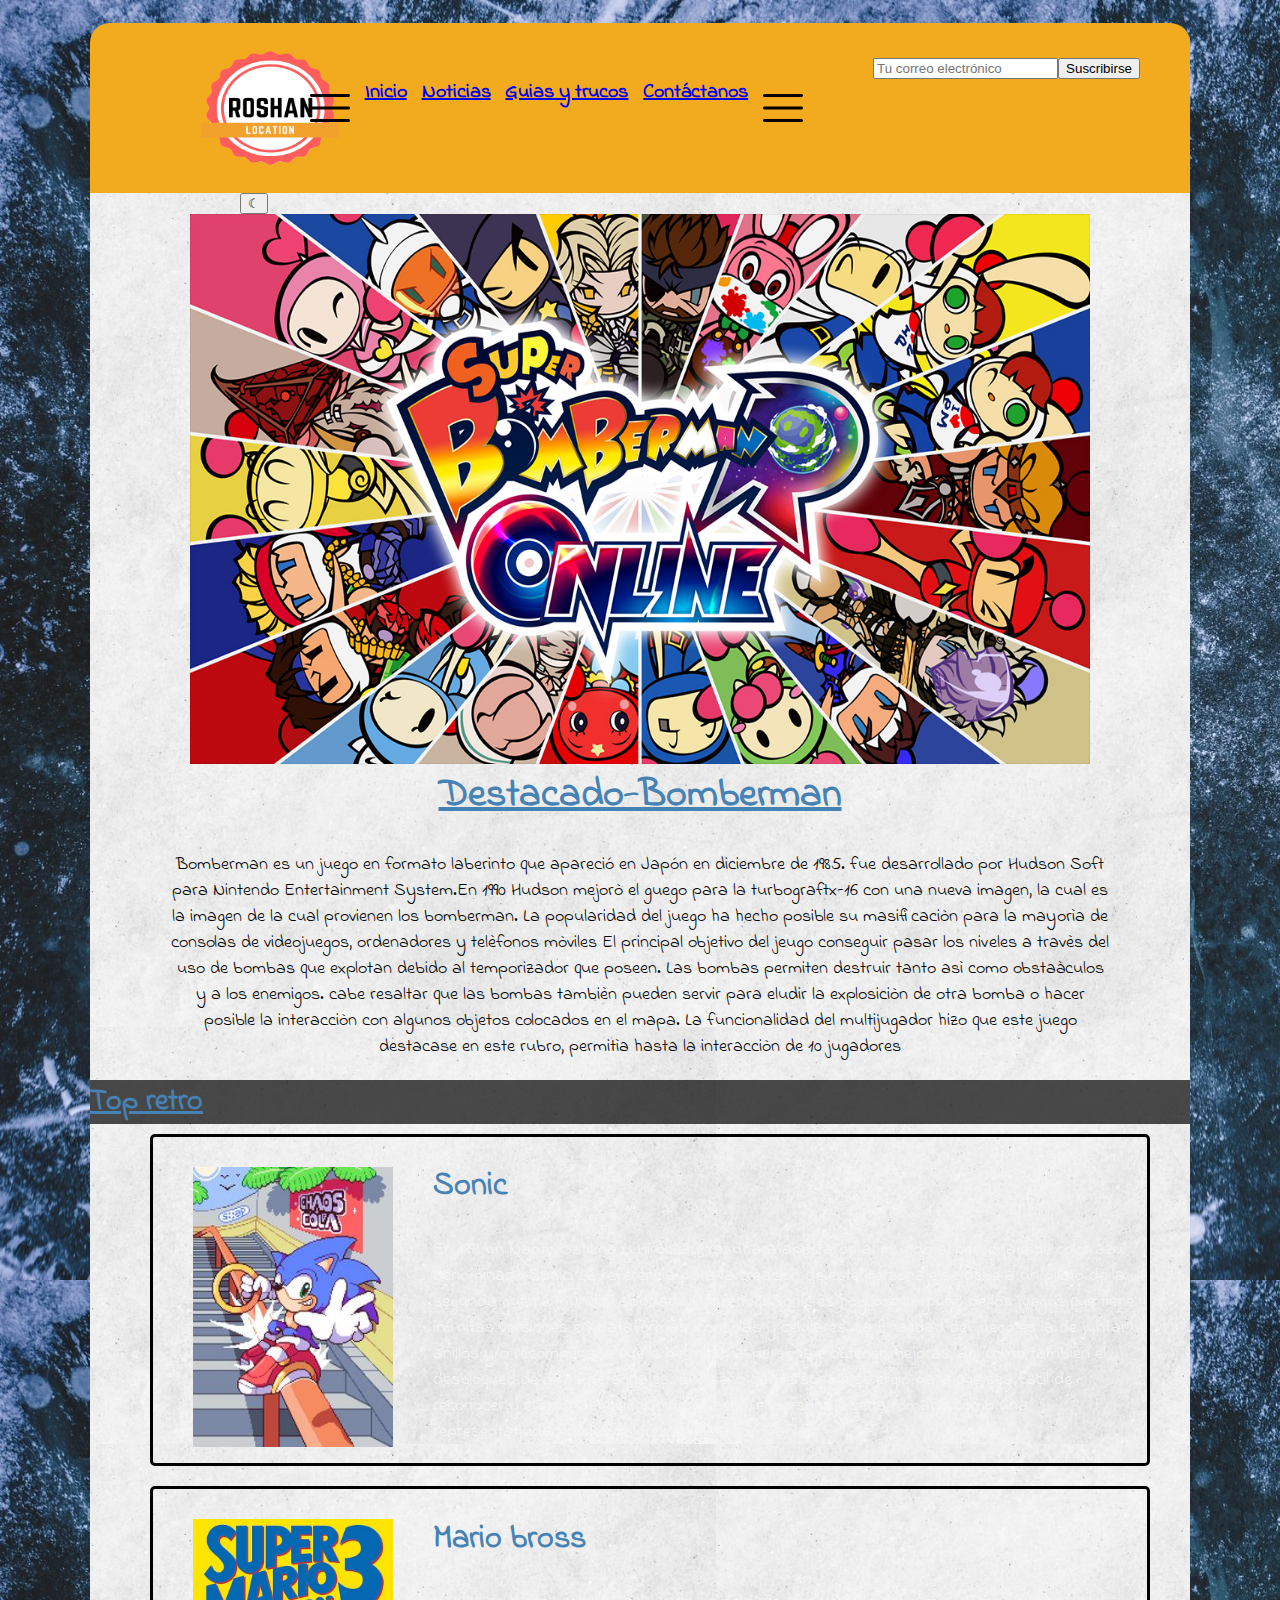
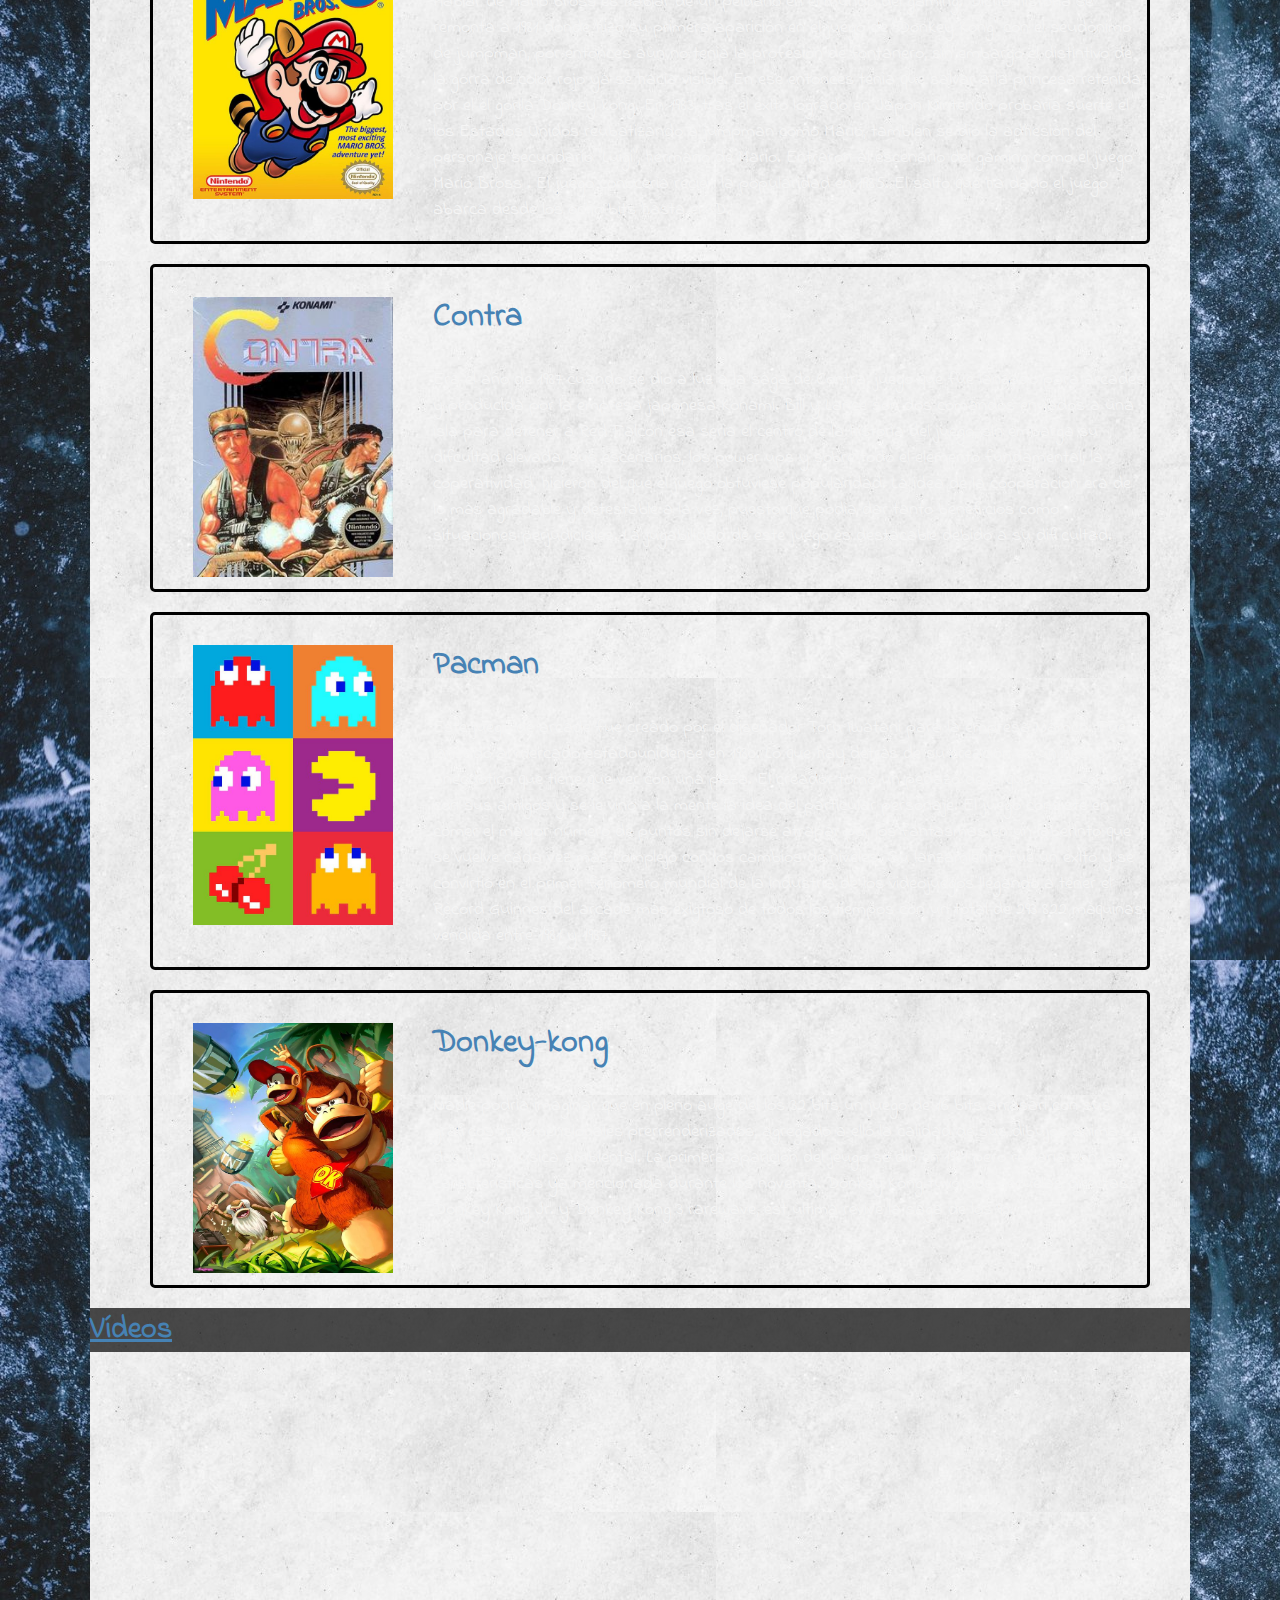
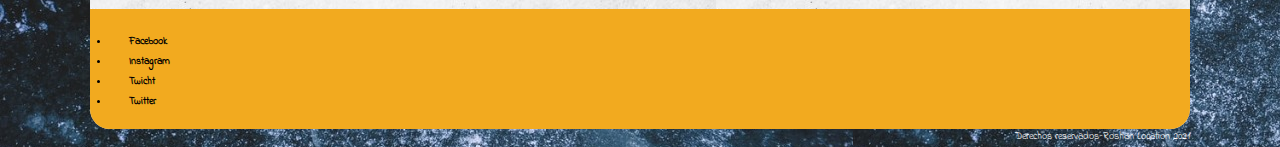
==== index.html @ 7827af9e "Se subiòn las carpetas" ====
<!DOCTYPE html>
<html lang="es">

<head>
    <meta charset="UTF-8">
    <meta http-equiv="X-UA-Compatible" content="IE=edge">
    <meta name="viewport" content="width=device-width, initial-scale=1.0">
    <title>Roshanlocation</title>
    <link rel="icon" type="image/png" href="Imagen/logo 2.png">
    <link rel="preconnect" href="https://fonts.gstatic.com">
    <link href="Indie_Flower" rel="stylesheet">
    <link href="https://fonts.googleapis.com/css2?family=Indie+Flower&display=swap" rel="stylesheet">
    <link rel="stylesheet" href="mood.css" id="theme">
</head>
<header class="contenedor">
    <div class="cabecera">
        <div id="logo">
            <figure><a href="portada.html"><img style="padding-left: 0em; padding-right: 0em;" width="180" height="160" src="Imagen/Logo.png" alt="Logoroshanlocation"></a></figure>
        </div>
        <div id="suscripcion">
            <form  class="correo" action="/suscripcion/"><input type="text"
                    placeholder="Tu correo electrónico"><button>Suscribirse</button>
            </form>
        </div> </div>
</header>
        <div>
            <nav id="menu">
                <ul id="menu_principal">
                  <img  width="40" height="60" src="Imagen/menu.svg" />
                  <li><a href="index.html"> <strong>Inicio</strong></a></li>
                  <li><a href="noticias.html"><strong>Noticias</strong></a></li>
                  <li><a href="trucosguias.html"><strong>Guias y trucos</strong></a></li>
                  <li><a href="contactos.html"><strong>Contáctanos</strong></a></li>
                  <img  width="40" height="60" src="Imagen/menu.svg" />
              </ul>
          </nav>
            
        </div>
        
<body class="fondo">
    <div class="subfondo">
        <div>
            <button onclick="switchSheet()">&#x263e;</button>
          </div>
              <script src="modonoche.js"></script>
            <section class="destacado">
                 <div><img   width="900" height="550" src="Imagen/destacado1.jpg" alt="bomberman"></div>
                <h1 class="title">Destacado-Bomberman</h1>
                <p>Bomberman es un juego en formato laberinto que apareció en Japón en diciembre de 1985. fue desarrollado
                    por Hudson Soft para Nintendo Entertainment System.En 1990  Hudson mejorò el guego para la turbograftx-16
                    con una nueva imagen, la cual es la imagen de la cual provienen los bomberman. La popularidad del juego 
                    ha hecho posible su masificaciòn para la mayorìa de consolas de videojuegos, ordenadores y telèfonos 
                    mòviles 
                    
                    El principal objetivo del jeugo conseguir pasar los niveles a travès del uso de bombas que explotan debido
                    al temporizador que poseen. Las bombas permiten destruir tanto asì como obstaàculos y a los enemigos.
                    cabe resaltar que las bombas tambièn pueden servir para eludir la explosiciòn de otra bomba o hacer posible
                    la interacciòn con algunos objetos colocados en el mapa. La funcionalidad del multijugador hizo que este juego
                    destacase en este rubro, permitìa hasta la interacciòn de 10 jugadores</p>

            </section>
            <section>
                <h1 class="hero">Top retro</h1>
                <article class="articulo">

                    <div>
                        <figure><img class="detalles" width="200" height="280" src="Imagen/sonic1.jpg" alt="sonic">
                        </figure>
                    </div>
                    <Div>
                        <h2>Sonic</h2>
                        <p>En 1991 un Naoto Oshima y Hirokazu Yasuhara aportaron al mundo al personaje de color azul 
                            denominado Sonic. La referencia para la creaciòn de este personaje se debe a un piloto 
                            de la segunda guerra mundial apodado Hedgehog. Sonic es hoy por hoy uno de los juegos
                            que tiene infinitas versiones en plataformas, consolas y celulares. La finalidad del juego
                            es la de juntar anillos y/o recompensas que le permiten al personaje obtener mejoras, asì 
                            como tambièn el desbloqueo de otros personajes. 
                            El diseño del personaje se eligiò para que sea fàcil de reconocer y el color azul coincidiò
                            con sega, el personaje serìa tomado como una representatividad de los valores de esta compañía</p>
                    </Div>
                </article>
                <article class="articulo">
                    <div>
                        <figure><img class="detalles" width="200" height="280" src="Imagen/mario3.jpg" alt="Mario">
                        </figure>
                    </div>
                    <div>
                        <h2>Mario bross</h2>
                        <p>Hablar de Mario bross es hablar de un peldaño en el mundo del gaming. Dicha historia se remonta
                            a 1981 donde hizo su primera apariciòn en el juego de "Donkey Kong" con el seudònimo de jumpman,
                            por entonces aùn no tenìa la profesiòn de fontanero, sin embargo el distintivo de la gorra de color
                            rojo ya se hacìa visible. En ese entonces tenìa que salvar a la princesa retenida por el el gorila
                            Donkey kong. En 1983, tras el èxito logrado en Japòn Nintendo probarìa suerte el los Estados Unidos
                            reubatizando a jumpman como Mario, tambièn se dio la adhesiòn del personaje secundario "Luigi", 
                            hermano de Mario. Entraron al escenario del gaming como el juego Mario Bross . El juego conocerìa
                            recièn la popularidad en 1985. El salto que ha dado el juego abarca desde los ocho bits hasta el 3D.

                

                        </p>
                </article>
                <article class="articulo">
                    <div>
                        <figure><img class="detalles" width="200" height="280" src="Imagen/contra 1.jpg" alt="Contra">
                        </figure>
                    </div>
                    <div>
                        <h2>Contra</h2>
                        <p>Era el año de 1987 cuando se dio a luz a la saga de Contra, juego que fue lanzado para arcades y producida 
                            por la empresa japonesa Konami. Bill y Lance son dos comandos enviados a una isla para detener a Red Falcon
                            esa serìa el centro de la historia del juego, sin embarga su difcultad elevada, sus escenarios,  los power ups
                            y sobre todo el elemento fundamental, la coperatividad, hicieron del que el juego obtuviese popularidad. 
                            La idea de la cooperaciòn era de lo màs agradable y detestable a la vez, puesto que podìa dar tanto beneficios
                            como situaciones perjudiciales.
                            La jugabilidad de este juego es destacable debido a su dificultad.</p>
                    </div>

                </article>
                <article class="articulo">
                    <div>
                        <figure><img class="detalles" width="200" height="280" src="Imagen/pacman.jpg" alt="Pacman">
                        </figure>
                    </div>
                    <div>
                        <h2>Pacman</h2>
                        <p>Este juego de arcade fue creado por el diseñador Toru Iwatani para la empresa Namco. Fue lanzado al 
                           mercado estadounidense en 1980. Lo que hay detràs de su creaciòn es un hecho anecdòtico que tiene 
                           que ver con una pizza. El creador tomo un pedazo de la que iba a comer con sus amigos y se le vino a la 
                           mente la idea del particular personaje. El juego consiste en comer el mayor número de puntos sin dejarse
                           atrapar por los fantasmas en un laberinto que se vuelve cada vez màs complejo con los cambios de niveles.
                           Su lanzamiento fue un èxito y se convirtiò en el primer fenòmero mundial de la industria de los videojuegos
                           llegando a tener el Rècord Guinnes del arcade màs exigtoso de todos los tiempos con un total de 293 822
                           màquinas vendida entre 1981 y 1987.

                        </p>
                    </div>

                </article>
                <article class="articulo">
                    <div>
                        <figure><img class="detalles" width="200" height="250" src="Imagen/donkey.jpg"
                                alt="Donkey kong"></figure>
                    </div>
                    <div>
                        <h2>Donkey-kong</h2>
                        <p> Nadie podrìa imaginar que en pleno auge del los 32 bits un juego de 16 bits arrasarì con sus 
                            gràficos tridemensionales prerrenderizados, agregado a ello la calidad de sus dibujos anima_
                            dos y su mùsica ambiental.
                            La primera apariciòn del jeugo se dio en 1981 pero reinarìa con las características ya mencionada
                            durante los noventa. 
                            Donkey Kong tuvo dos secuelas directas Donkey Kong Jr. y Donkey Kong 3 rarewave, est ùltima revive
                            la saga de los 90.
                        </p>
                    </div>

                </article>
            </section>
            <section>
                <h1 class="hero">Vídeos</h1>
                <div class="videos">
                    <div>
                        <iframe width="350" height="215" src="https://www.youtube.com/embed/rLl9XBg7wSs"
                            title="YouTube video player" frameborder="0"
                            allow="accelerometer; autoplay; clipboard-write; encrypted-media; gyroscope; picture-in-picture"
                            allowfullscreen></iframe>
                    </div>
                    <div><iframe width="350" height="215" src="https://www.youtube.com/embed/eaimRPI0slU"
                            title="YouTube video player" frameborder="0"
                            allow="accelerometer; autoplay; clipboard-write; encrypted-media; gyroscope; picture-in-picture"
                            allowfullscreen></iframe></div>
                    <div><iframe width="350" height="215" src="https://www.youtube.com/embed/2mWZlNOzdv8"
                            title="YouTube video player" frameborder="0"
                            allow="accelerometer; autoplay; clipboard-write; encrypted-media; gyroscope; picture-in-picture"
                            allowfullscreen></iframe></div>
                </div>
            </section>
            <footer class="root">
                <div class="social">
                    <li ><a> <img width="16" height="15" src="imagen/Logoface.png" alt=""> <strong> Facebook</strong></a></li>
                    <li><a> <img width="16" height="15" src="imagen/logoinsta.png" alt=""><strong> Instagram</strong></a></li>
                    <li><a><img  width="16" height="15" src="imagen/logotwit.png" alt=""><strong> Twicht</strong></a></li>
                    <li><a><img  width="16" height="15" src="imagen/logotwitter.png" alt=""><strong> Twitter</strong></a></li>
                </div>
                <divc class="end">Derechos reservados-Roshan Location 2021
        </div>
        </footer>
    </div>
</body>

</html>
---- mood.css ----
/*Estilo de la cabecera*/

.fondo {
    padding: 1em;
    background-image: url(Imagen/fondo.jpeg);
    margin-right: 8em;
    margin-left: 8em;
}

.subfondo {
    background-image: url(Imagen/subfondo.jpg);
    padding-block-end: -3em;
    border-bottom-right-radius: 20px;
    border-bottom-left-radius: 20px;
}

#cabecera,
#logo {
    float: left;
    width: 10em;
}

#imagenlogo {
    width: 2em;
    height: 2em;
}

#cabecera,
#suscripcion {
    float: right;
    padding-top: 2em;
    margin-top: 2em;
    margin-right: 0em;
}

#cabecera,
#menu {
    border: 4px;
    background-color: #f2aa1f;
    border-top-left-radius: 20px;
    border-top-right-radius: 20px;
    padding: 0;
}

#cabecera {
    clear: both;
}


/*Estilo del menu*/

#menu {
    width: 100%;
    margin-top: 5px;
}

#menu_principal {
    text-decoration: none;
    color: #fff;
    display: flex;
    justify-content: space-evenly;
    padding: 55px;
    font-family: Indie Flower, 'Franklin Gothic Medium', 'Arial Narrow', Arial, sans-serif;
    list-style-type: none;
    font-size: 2em;
    margin: auto
}

#menu_principal:hover {
    color: #515151;
}

h1,
h2 {
    font-family: Indie Flower, 'Franklin Gothic Medium', 'Arial Narrow', Arial, sans-serif;
    font-size: xx-large;
    color: #4682b4;
}

h1 {
    text-decoration: underline;
}

p {
    font-family: Indie Flower, 'Franklin Gothic Medium', 'Arial Narrow', Arial, sans-serif;
    font-size: large;
}

.hero {
    font-size: 3em;
    padding-right: 8em;
}


/*Estilo del contenido*/

.articulo {
    display: flex;
    border: solid black;
    border-top-left-radius: 5px;
    border-top-right-radius: 5px;
    border-bottom-right-radius: 5px;
    border-bottom-left-radius: 5px;
    padding: 0;
    color: whitesmoke;
    background-image: url(https://i.pinimg.com/originals/9b/c9/8f/9bc98f55db5737c6b9601ea215f14467.jpg);
    background-size: 1600px;
    ;
    margin-right: 4em;
    margin-left: 6em;
    margin-block-end: 2em;
}

.figure {
    position: absolute;
}

.destacado,
#h1 {
    text-align: center;
    margin-left: 8em;
    margin-right: 8em;
}

.title {
    font-weight: bold;
    font-size: 4em;
    margin-top: 0mm;
    margin-block-start: 0mm;
}


/*Estilo del pie de página*/

.root {
    margin-top: 3em;
    border: 4px;
    background-color: #f2aa1f;
    width: 100%;
    color: black;
    font-family: Indie Flower, 'Franklin Gothic Medium', 'Arial Narrow', Arial, sans-serif;
    font-size: 1em;
    border-bottom-right-radius: 20px;
    border-bottom-left-radius: 20px;
    padding: 0;
}

li {
    text-decoration: none;
}

.end {
    float: right;
    color: white
}

.social {
    padding: 20px;
}

.videos {
    margin-left: 6em;
    display: flex;
    display: auto;
    margin-right: 6em;
}

.detalles {
    margin-block-start: 2em;
}

.end {
    float: right;
    color: white
}


/*estilo de la tabla*/

@import url('https://fonts.googleapis.com/css2?family=Lato&display=swap');
:root {
    --primario: #23588d;
    --secundario: #d34141;
    --oscuro: #5c6572;
    --plomo: #dddddd;
    --blanco: #fff;
}

html {
    font-size: 62.5%;
    box-sizing: border-box;
    scroll-snap-type: y mandatory;
}

*,
*:before,
*:after {
    box-sizing: inherit;
}

.servicios,
.formulario-contacto {
    scroll-snap-align: center;
    scroll-snap-stop: always;
}

.nav-bg {
    background-color: var(--primario);
}

.contenedor {
    margin: 0 auto;
    max-width: 100rem;
}

.navegacion-principal {
    display: flex;
    justify-content: space-between;
}

.navegacion-principal a {
    padding: 1rem;
    color: var(--blanco);
    text-decoration: none;
    font-size: 2rem;
    font-weight: 700;
}

.navegacion-principal a:hover {
    background-color: var(--secundario);
    color: var(--oscuro);
}

.hero {
    background: linear-gradient(rgba(0, 0, 0, 0.7), rgba(0, 0, 0, 0.7)), url(../img/header.jpg);
    background-size: cover;
    background-repeat: no-repeat;
    margin-bottom: 1rem;
}

.contenido-hero {
    color: #fff;
    text-align: center;
    padding: 2rem;
    display: flex;
    flex-direction: column;
    align-items: center;
    justify-content: center;
    height: 45rem;
}

.contenido-hero span .fas {
    font-size: 40px;
    color: var(--secundario);
}

.boton {
    color: var(--blanco);
    text-decoration: none;
    font-weight: 400;
    padding: 1rem;
    background-color: var(--primario);
    border-radius: .5rem;
    cursor: pointer;
    border: none;
}

.boton:hover {
    background-color: var(--secundario);
}

.enviar .boton {
    width: 100%;
}

.sombra {
    -webkit-box-shadow: -1px 9px 13px 8px rgba(0, 0, 0, 0.24);
    -moz-box-shadow: -1px 9px 13px 8px rgba(0, 0, 0, 0.24);
    box-shadow: -1px 9px 13px 8px rgba(0, 0, 0, 0.24);
    padding: 3rem;
    border-radius: 1rem;
    background-color: var(--blanco);
}


/**************FORMULARIO****************/

.formulario-contacto {
    background-color: var(--plomo);
    width: min(60rem, 100%);
    margin: 0 auto;
    padding: 2rem;
    border-radius: 1rem;
}

.formulario-contacto fieldset {
    border: none;
}

.formulario-contacto legend {
    text-align: center;
    font-size: 1.8rem;
    text-transform: uppercase;
    font-weight: 700;
    margin-bottom: 2rem;
    color: var(--secundario);
}

.contenedor-campos {
    display: grid;
    grid-template-columns: 50% 50%;
    grid-template-rows: auto auto 20rem;
    column-gap: 1rem;
}

.campo:nth-child(3),
.campo:nth-child(4) {
    grid-column: 1/3;
}

.campos {
    margin-bottom: 1rem;
}

.campo label {
    color: var(--blanco);
    font-weight: bold;
    margin-bottom: .5rem;
    display: block;
}

.input-text {
    width: 100%;
    border: none;
    padding: 1.5rem;
    border-radius: .5rem;
}

.mensajeError {
    background-color: red;
    color: white;
    text-align: center;
    padding-top: 10px;
    padding-bottom: 10px;
}

.mensajeOk {
    background-color: green;
    color: white;
    text-align: center;
    padding-top: 10px;
    padding-bottom: 10px;
}


/****************RESPONSIVE***********************/

@media only screen and (max-width: 767px) {
    .contenido-hero .boton-contacto {
        width: 90%;
    }
    .servicios {
        display: inherit;
    }
    .contenedor-campos {
        display: flex;
        flex-direction: column;
    }
    .campo:nth-child(3),
    .campo:nth-child(4) {
        grid-column: 1/3;
    }
}


/************FOOTER*************/

footer p {
    text-align: center;
}
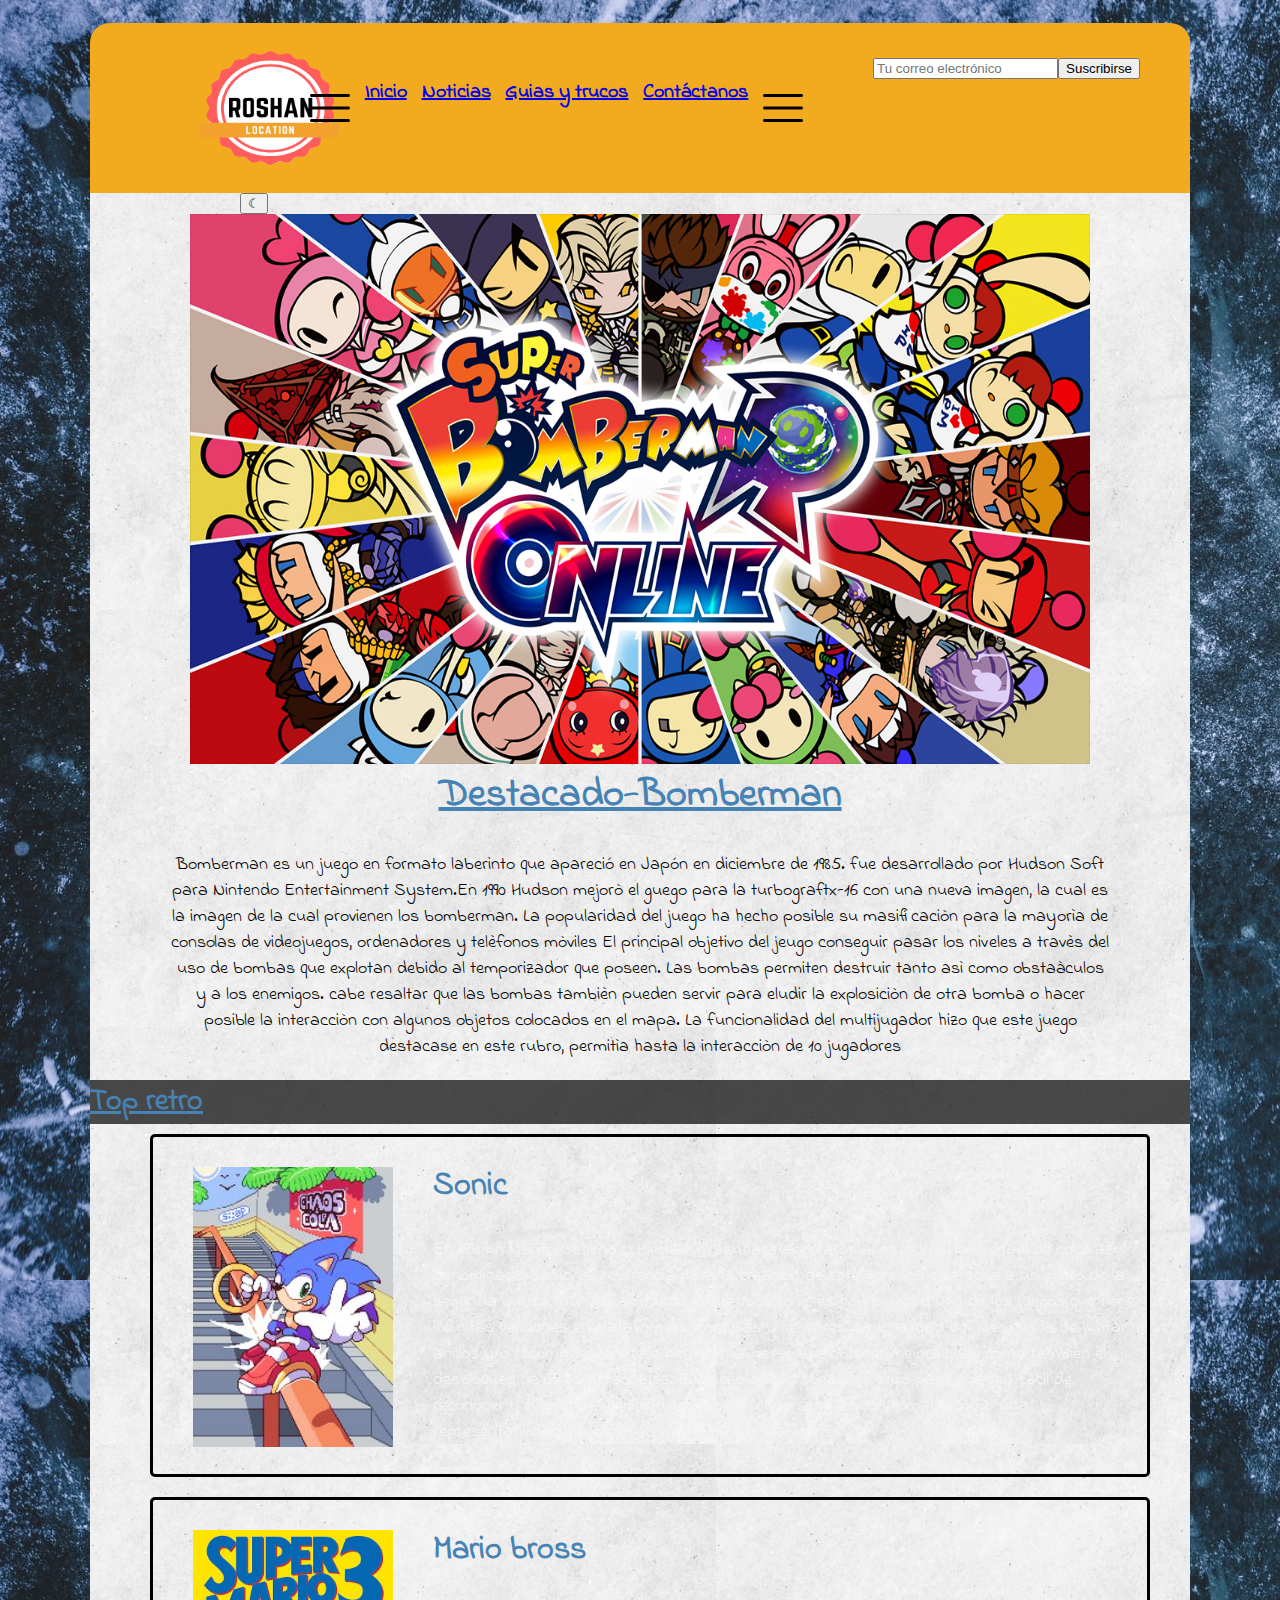
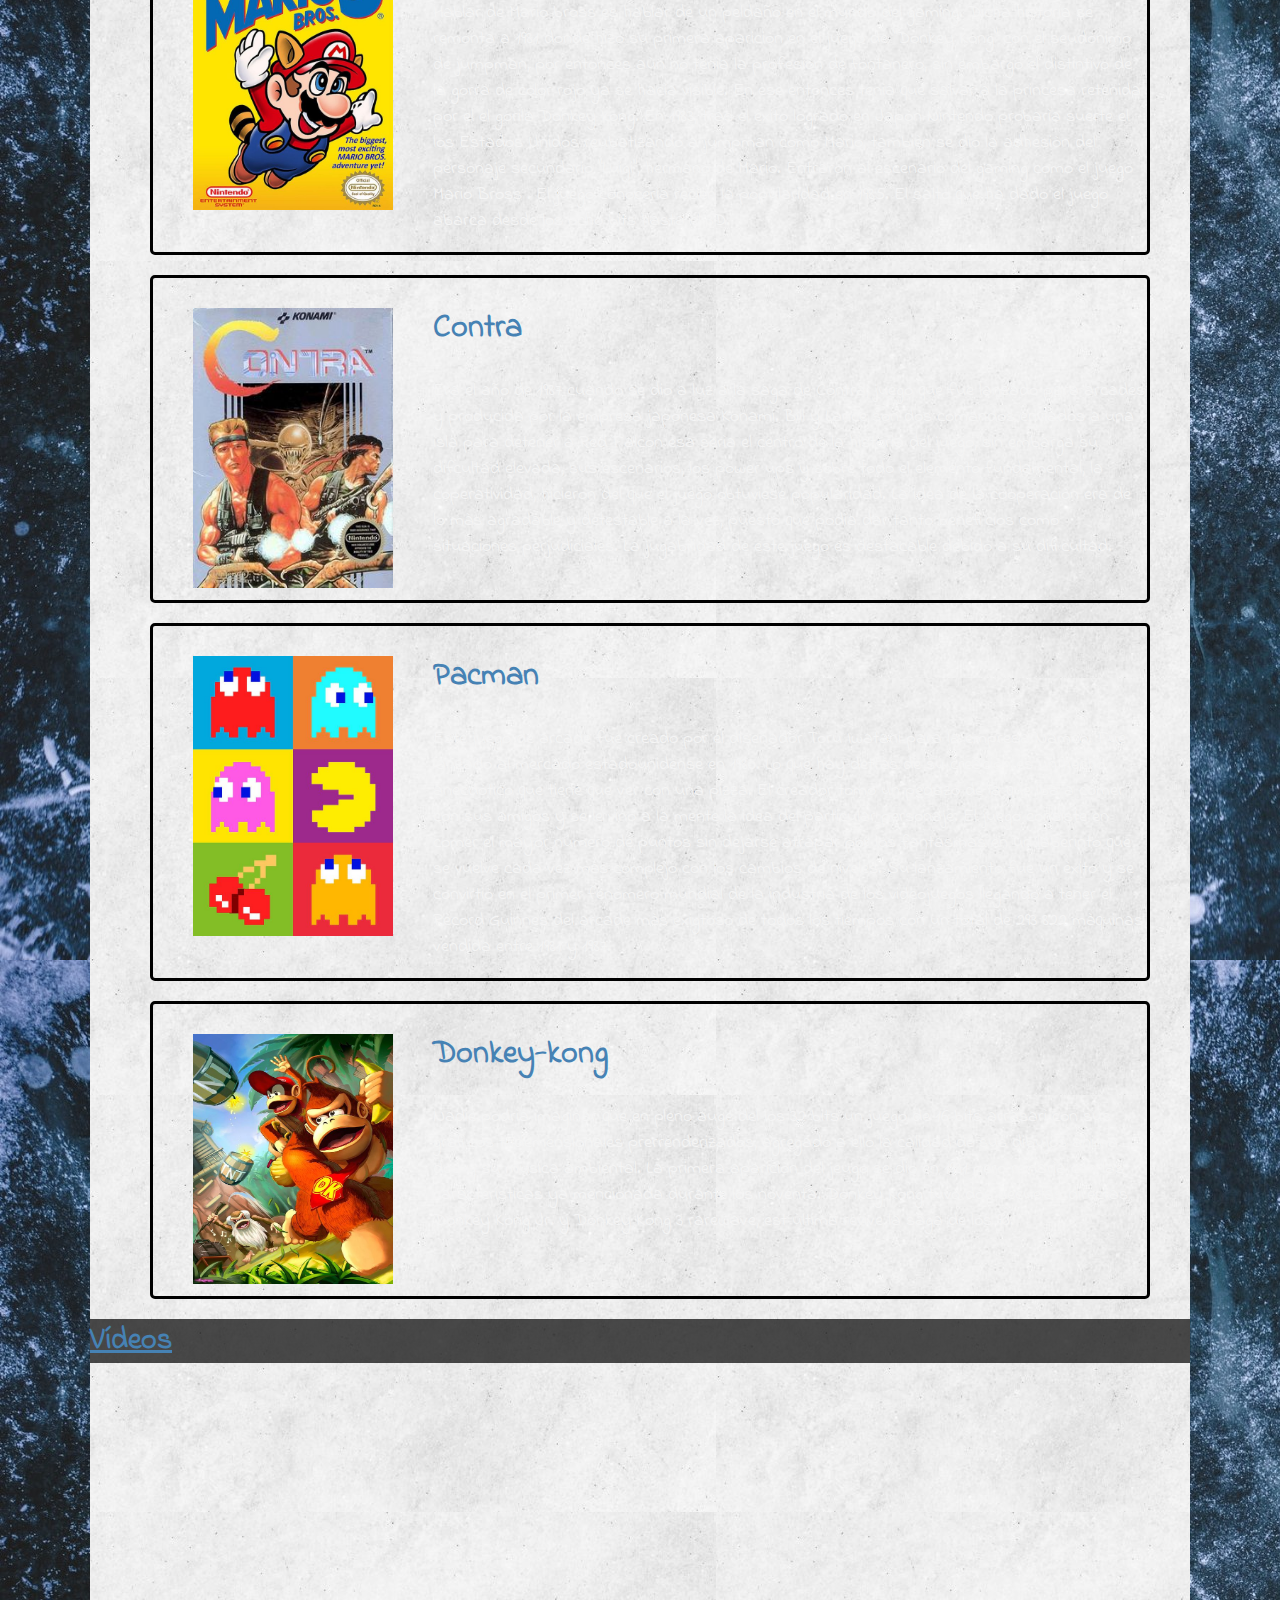
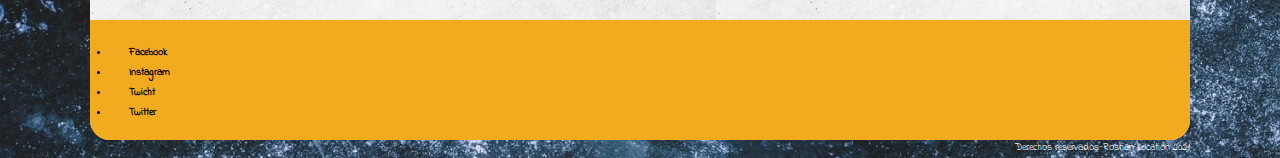
==== commit b7e0fa14: "resumen" ====
--- a/index.html
+++ b/index.html
@@ -76,7 +76,8 @@
                             es la de juntar anillos y/o recompensas que le permiten al personaje obtener mejoras, asì 
                             como tambièn el desbloqueo de otros personajes. 
                             El diseño del personaje se eligiò para que sea fàcil de reconocer y el color azul coincidiò
-                            con sega, el personaje serìa tomado como una representatividad de los valores de esta compañía</p>
+                            con sega, el personaje serìa tomado como una representatividad de los valores de esta compañía</p>ç
+                            reference
                     </Div>
                 </article>
                 <article class="articulo">
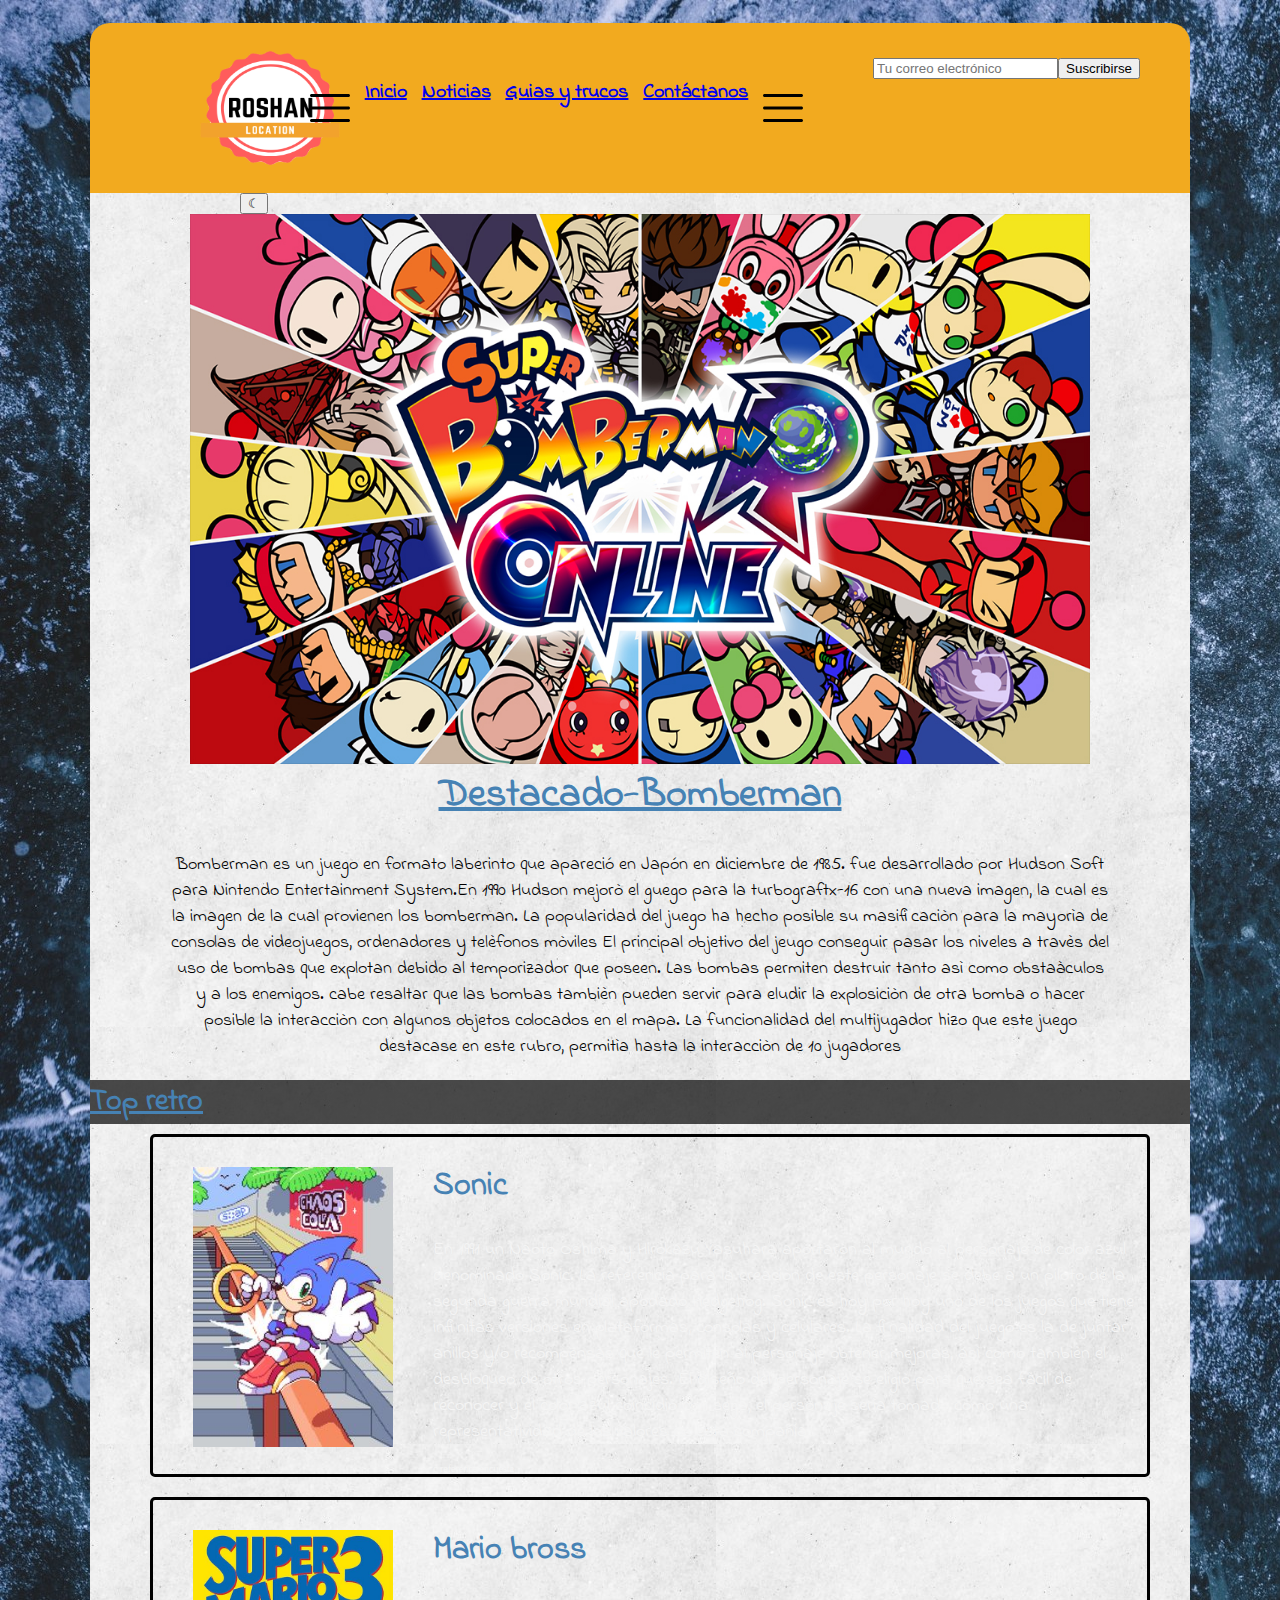
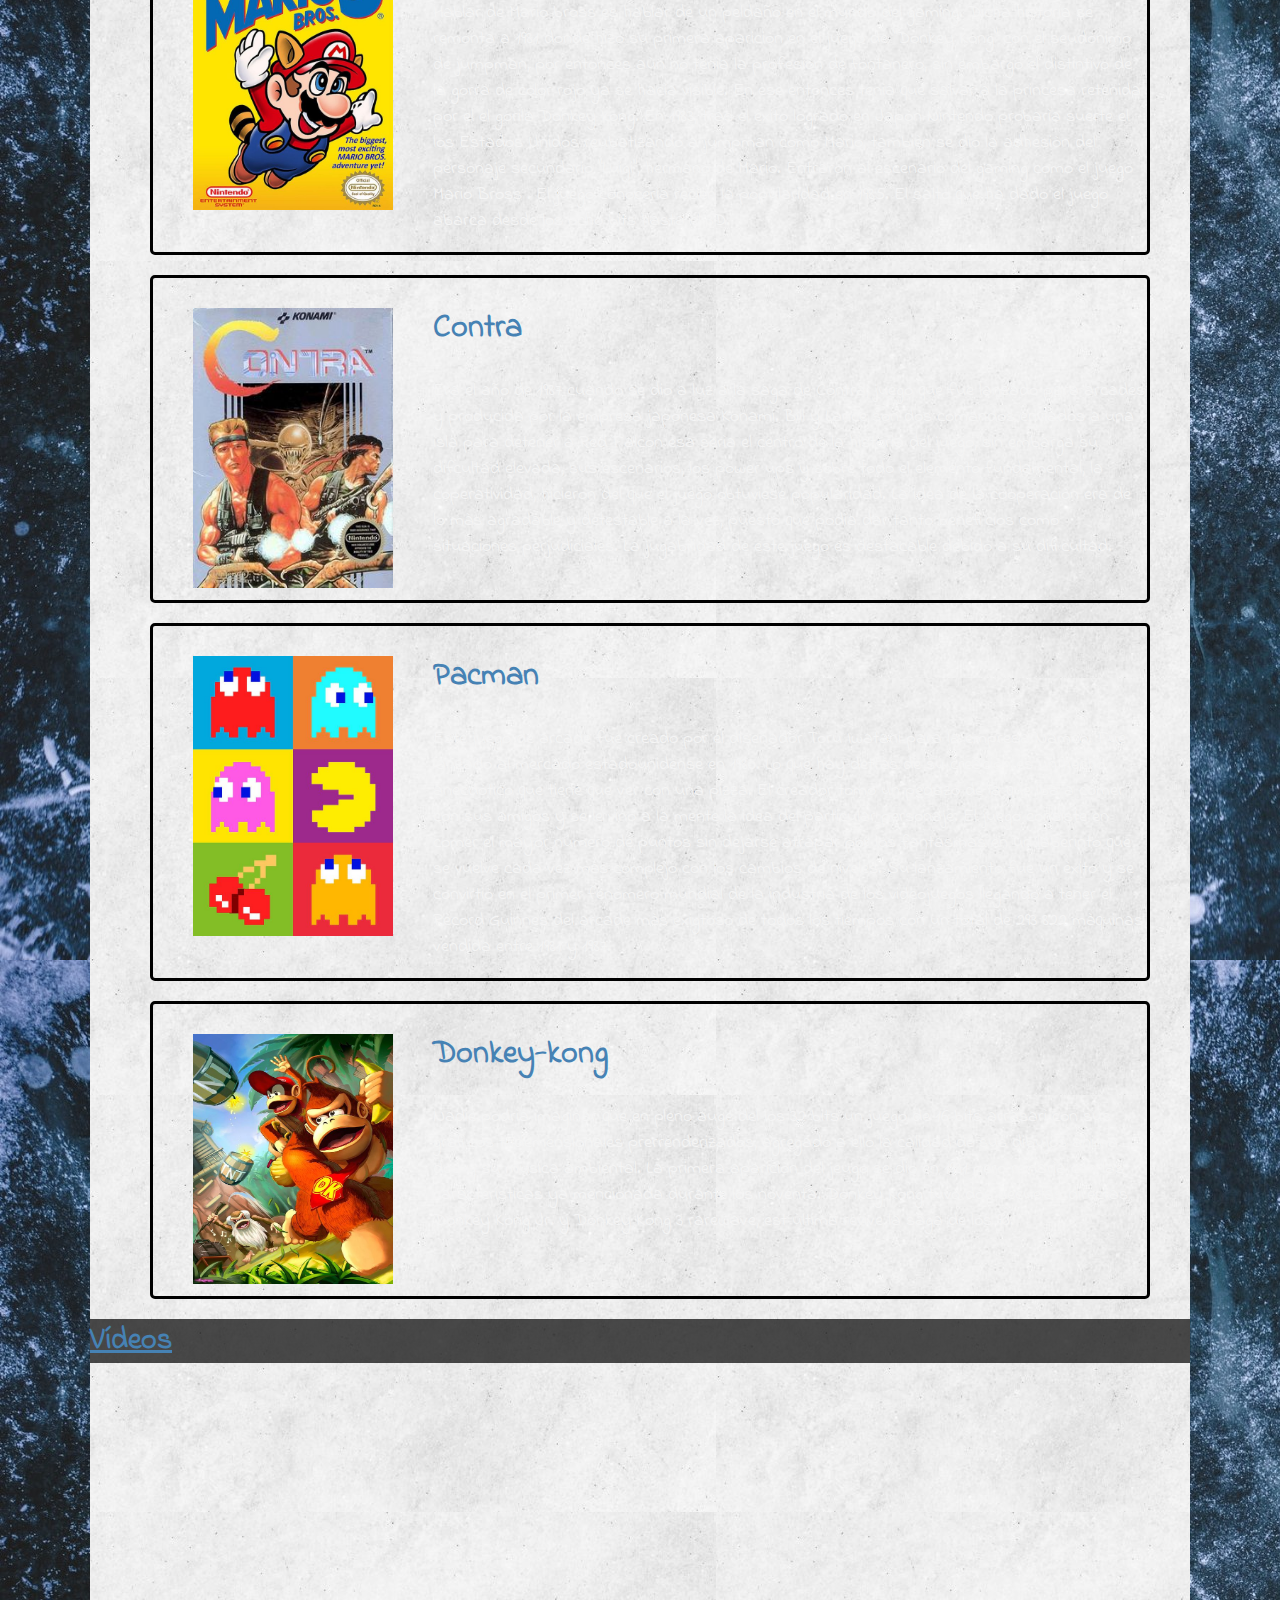
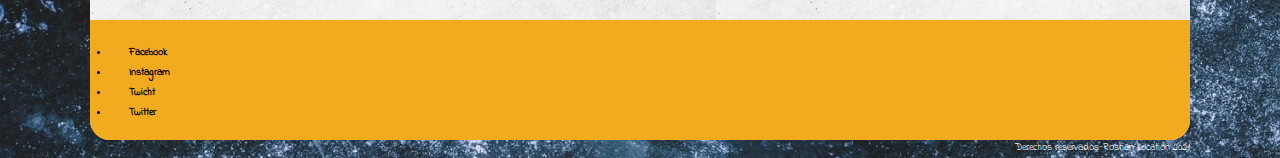
==== commit cbdf5794: "Prueba 2" ====
--- a/index.html
+++ b/index.html
@@ -77,7 +77,7 @@
                             como tambièn el desbloqueo de otros personajes. 
                             El diseño del personaje se eligiò para que sea fàcil de reconocer y el color azul coincidiò
                             con sega, el personaje serìa tomado como una representatividad de los valores de esta compañía</p>ç
-                            reference
+                            reference encuesta 
                     </Div>
                 </article>
                 <article class="articulo">
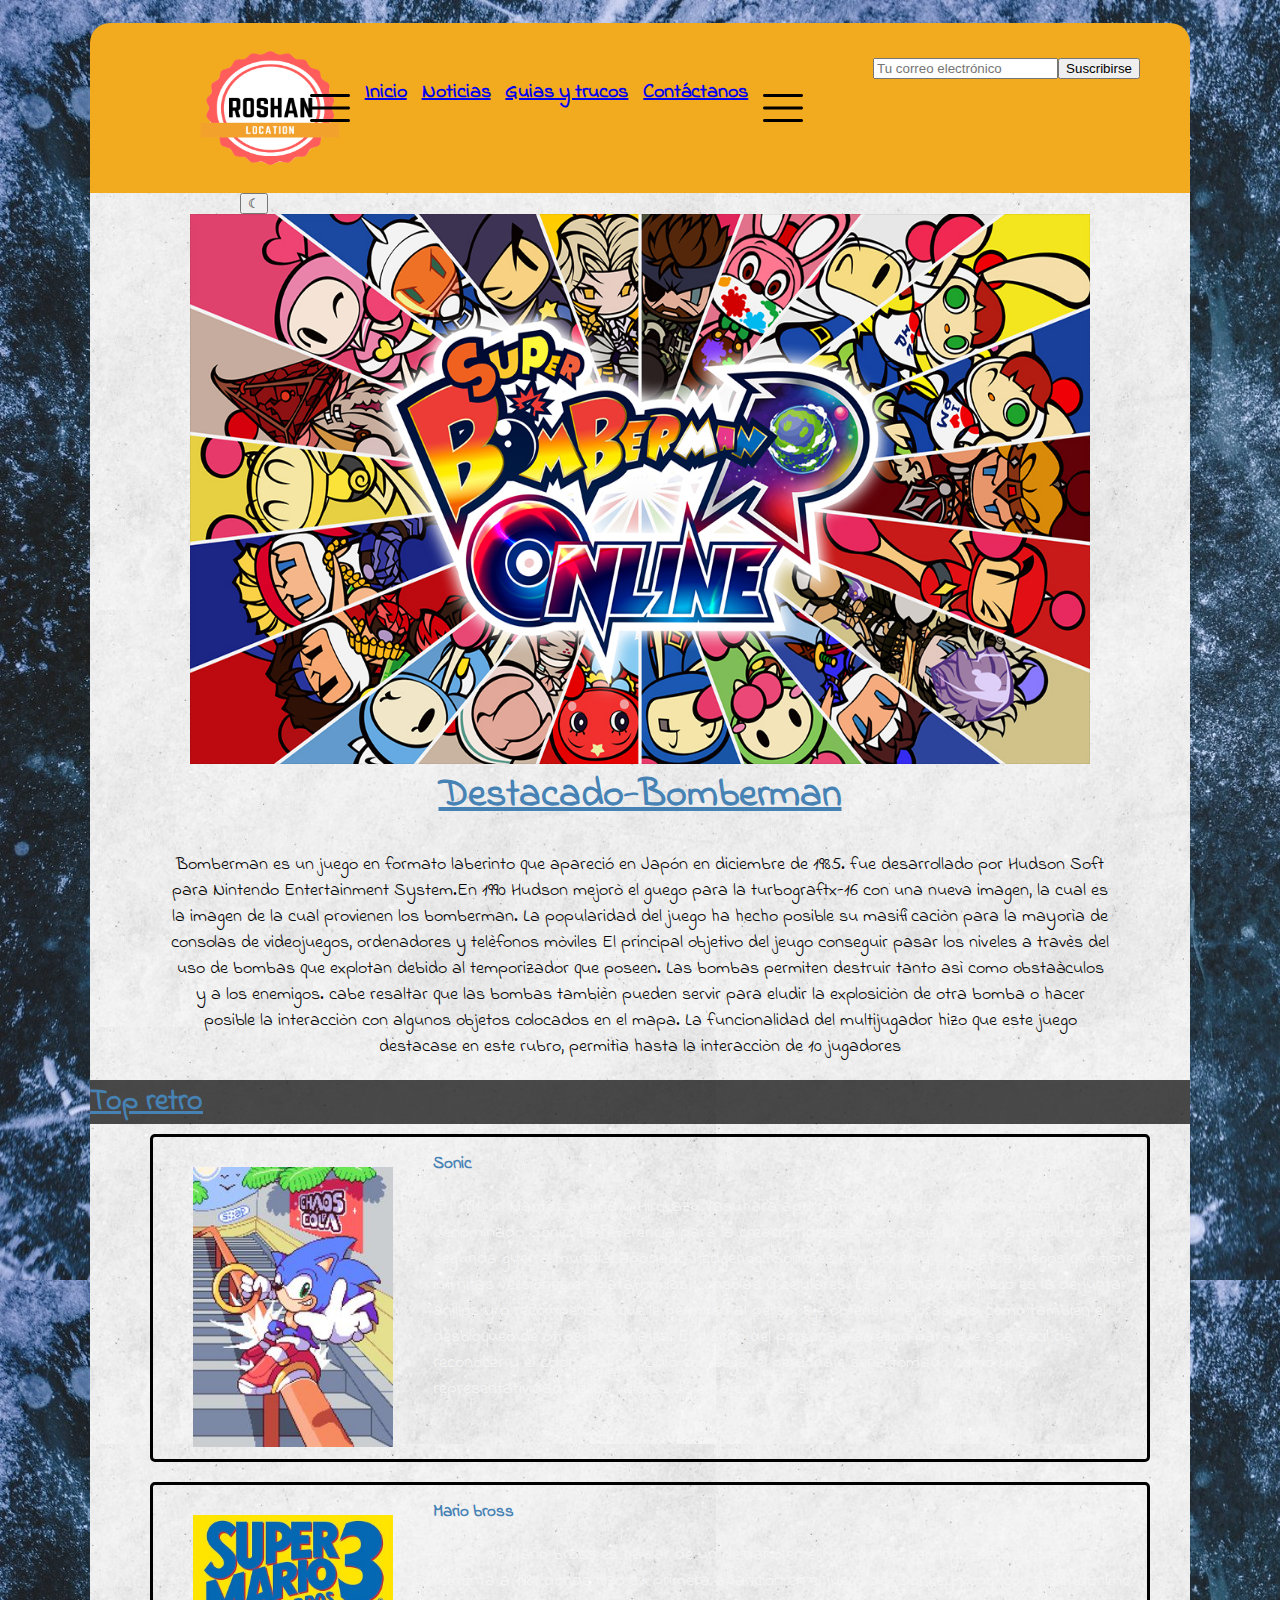
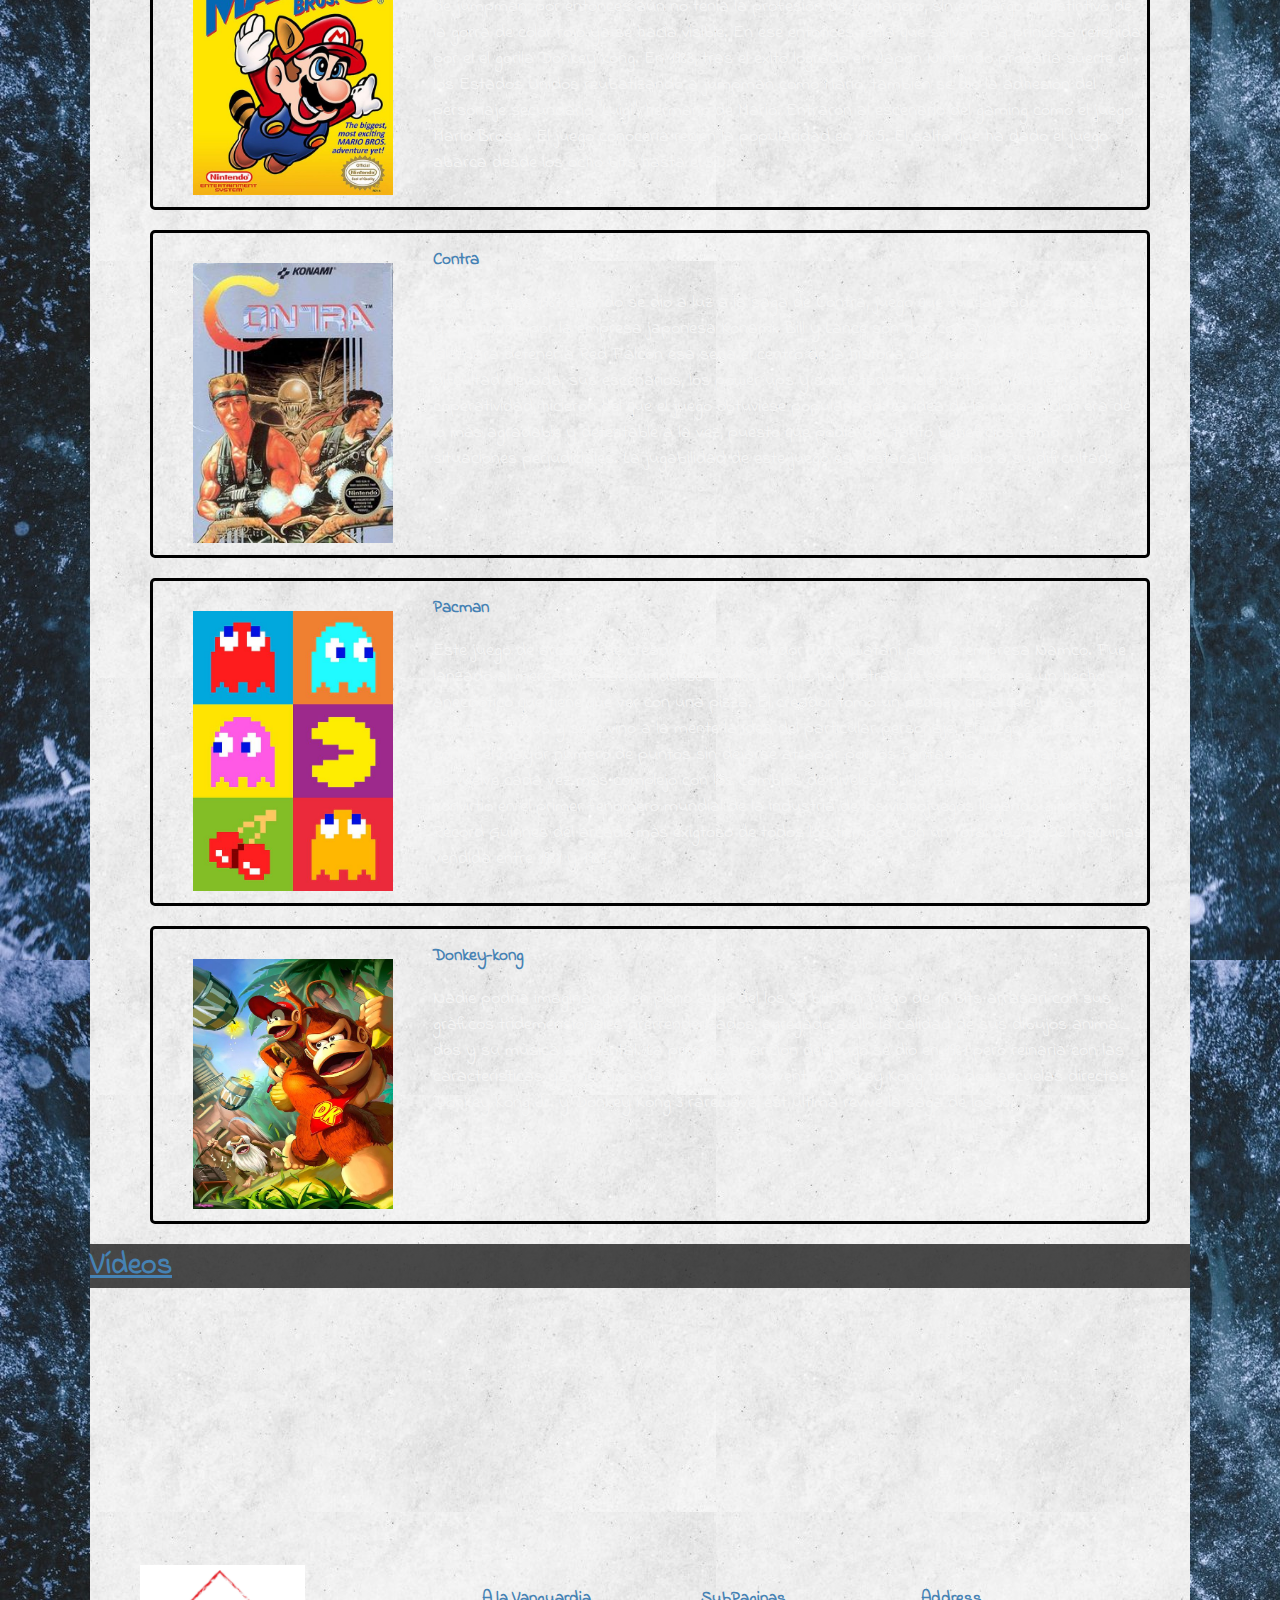
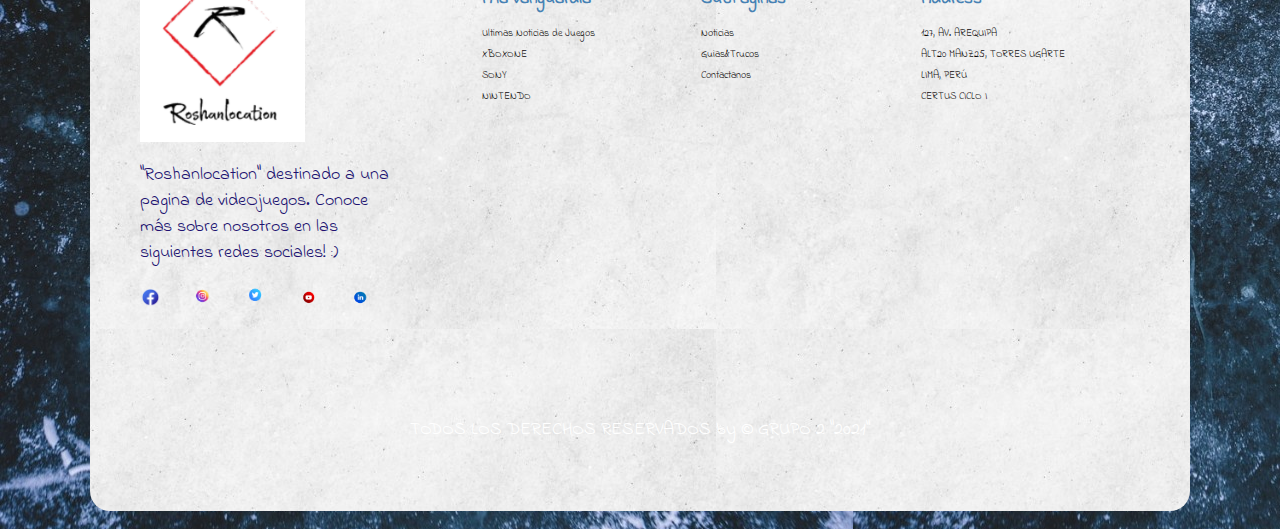
==== commit 66aab1f3: "Modificación de la página" ====
--- a/index.html
+++ b/index.html
@@ -76,8 +76,7 @@
                             es la de juntar anillos y/o recompensas que le permiten al personaje obtener mejoras, asì 
                             como tambièn el desbloqueo de otros personajes. 
                             El diseño del personaje se eligiò para que sea fàcil de reconocer y el color azul coincidiò
-                            con sega, el personaje serìa tomado como una representatividad de los valores de esta compañía</p>ç
-                            reference encuesta 
+                            con sega, el personaje serìa tomado como una representatividad de los valores de esta compañía</p>
                     </Div>
                 </article>
                 <article class="articulo">
@@ -175,17 +174,54 @@
                             allowfullscreen></iframe></div>
                 </div>
             </section>
-            <footer class="root">
-                <div class="social">
-                    <li ><a> <img width="16" height="15" src="imagen/Logoface.png" alt=""> <strong> Facebook</strong></a></li>
-                    <li><a> <img width="16" height="15" src="imagen/logoinsta.png" alt=""><strong> Instagram</strong></a></li>
-                    <li><a><img  width="16" height="15" src="imagen/logotwit.png" alt=""><strong> Twicht</strong></a></li>
-                    <li><a><img  width="16" height="15" src="imagen/logotwitter.png" alt=""><strong> Twitter</strong></a></li>
+            <!--Inicia-- Footer-->
+            <footer class="footer">
+                <div class="footer-left">
+                    <img src="./imagenes de trucosguias/logo 2.png" alt="">
+                    <p>"Roshanlocation" destinado a una pagina de videOjuegos. Conoce más sobre nosotros en las siguientes redes sociales! :)</p>
+                    <div class="socials">
+                        <a href="#"><img src="./imagenes de trucosguias/01.png"></i></a>
+                        <a href="#"><img src="./imagenes de trucosguias/02.png"></i></a>
+                        <a href="#"><img src="./imagenes de trucosguias/03.png"></i></a>
+                        <a href="#"><img src="./imagenes de trucosguias/04.png"></i></a>
+                        <a href="#"><img src="./imagenes de trucosguias/05.png"></i></a>
+                    </div>
                 </div>
-                <divc class="end">Derechos reservados-Roshan Location 2021
-        </div>
-        </footer>
-    </div>
-</body>
-
-</html>+                <ul class="footer-right">
+                    <li>
+                        <h2>A la Vanguardia</h2>
+
+                        <ul class="box">
+                            <li><a href="#">Ultimas Noticias de Juegos</a></li>
+                            <li><a href="#">XBOXONE</a></li>
+                            <li><a href="#">SONY</a></li>
+                            <li><a href="#">NINTENDO</a></li>
+                        </ul>
+                     </li>
+                     <li class="features">
+                        <h2>SubPaginas</h2>
+
+                        <ul class="box">
+                            <li><a href="#">Noticias</a></li>
+                            <li><a href="#">Guias&Trucos</a></li>
+                            <li><a href="#">Contactanos</a></li>
+                        </ul>
+                     </li>
+                     <li>
+                        <h2>Address</h2>
+
+                        <ul class="box">
+                            <li><a href="#">127, AV. AREQUIPA</a></li>
+                            <li><a href="#">ALT20 MANZ25, TORRES UGARTE</a></li>
+                            <li><a href="#">LIMA, PERÚ</a></li>
+                            <li><a href="#">CERTUS CICLO I</a></li>
+                        </ul>
+                     </li>
+                </ul>
+                <div class="footer-bottom">
+                    <p> TODOS LOS DERECHOS RESERVADOS by &copy; GRUPO 2 "2021"</p>
+                </div>
+            </footer>
+            <!--Termina Footer-->
+    </body>
+    </html>--- a/mood.css
+++ b/mood.css
@@ -352,29 +352,99 @@
     padding-bottom: 10px;
 }
 
-
+/**FOOTER**/
+
+footer{
+    display: -webkit-flex;
+    display: -moz-flex;
+    display: -ms-flex;
+    display: -o-flex;
+    display: flex;
+    flex-flow: row wrap; 
+    padding: 50px;
+    color: white;
+}
+.footer > *{
+    flex: 1 100%;
+}
+.footer-left{
+    margin-right: 1.25em;
+    margin-bottom: 2em; 
+}
+.footer-left img{
+    width: 50%;
+}
+h2{
+    font-weight: 600;
+    font-size: 17px; 
+}
+.footer ul{
+    list-style: none;
+    padding-left: 0;
+}
+footer li{
+    line-height: 2em;
+}
+.footer a{
+    text-decoration: none;
+}
+.footer-right{
+    display: -webkit-flex;
+    display: -moz-flex;
+    display: -ms-flex;
+    display: -o-flex;
+    display: flex;
+    flex-flow: row wrap;
+}
+.footer-right > *{
+    flex: 1 50%;
+    margin-right: 1.25em;
+}
+.box a{
+    color:rgb(10, 7, 7);
+    font-family:Indie Flower, 'Franklin Gothic Medium', 'Arial Narrow', Arial, sans-serif;
+}
+.footer-bottom{
+    text-align: center;
+    padding-top: 50px;
+}
+.footer-left p{
+    padding-right: 20%;
+    color: rgb(32, 17, 112);
+}
+.socials a{
+    width: 40px;
+    height: 40px;
+    display: inline-block;
+    margin-right: 10px;
+}
+.socials a i{
+    color: #e7f2f4;
+    padding: 10px 12px;
+    font-size: 20px;
+}
+
+@media screen and (min-width: 600px){
+    .footer-right > *{
+        flex: 1;
+    }
+    .footer-left{
+        flex: 1 0px;
+    }
+    .footer-right{
+        flex: 2 0px;
+    }
+}
+
+@media (max-widht: 600px){
+    .footer{
+        padding: 15px;
+    }
+    main{
+        font-size: 55px;
+    }
+}
+/**FOOTER**/
 /****************RESPONSIVE***********************/
 
-@media only screen and (max-width: 767px) {
-    .contenido-hero .boton-contacto {
-        width: 90%;
-    }
-    .servicios {
-        display: inherit;
-    }
-    .contenedor-campos {
-        display: flex;
-        flex-direction: column;
-    }
-    .campo:nth-child(3),
-    .campo:nth-child(4) {
-        grid-column: 1/3;
-    }
-}
-
-
-/************FOOTER*************/
-
-footer p {
-    text-align: center;
-}+
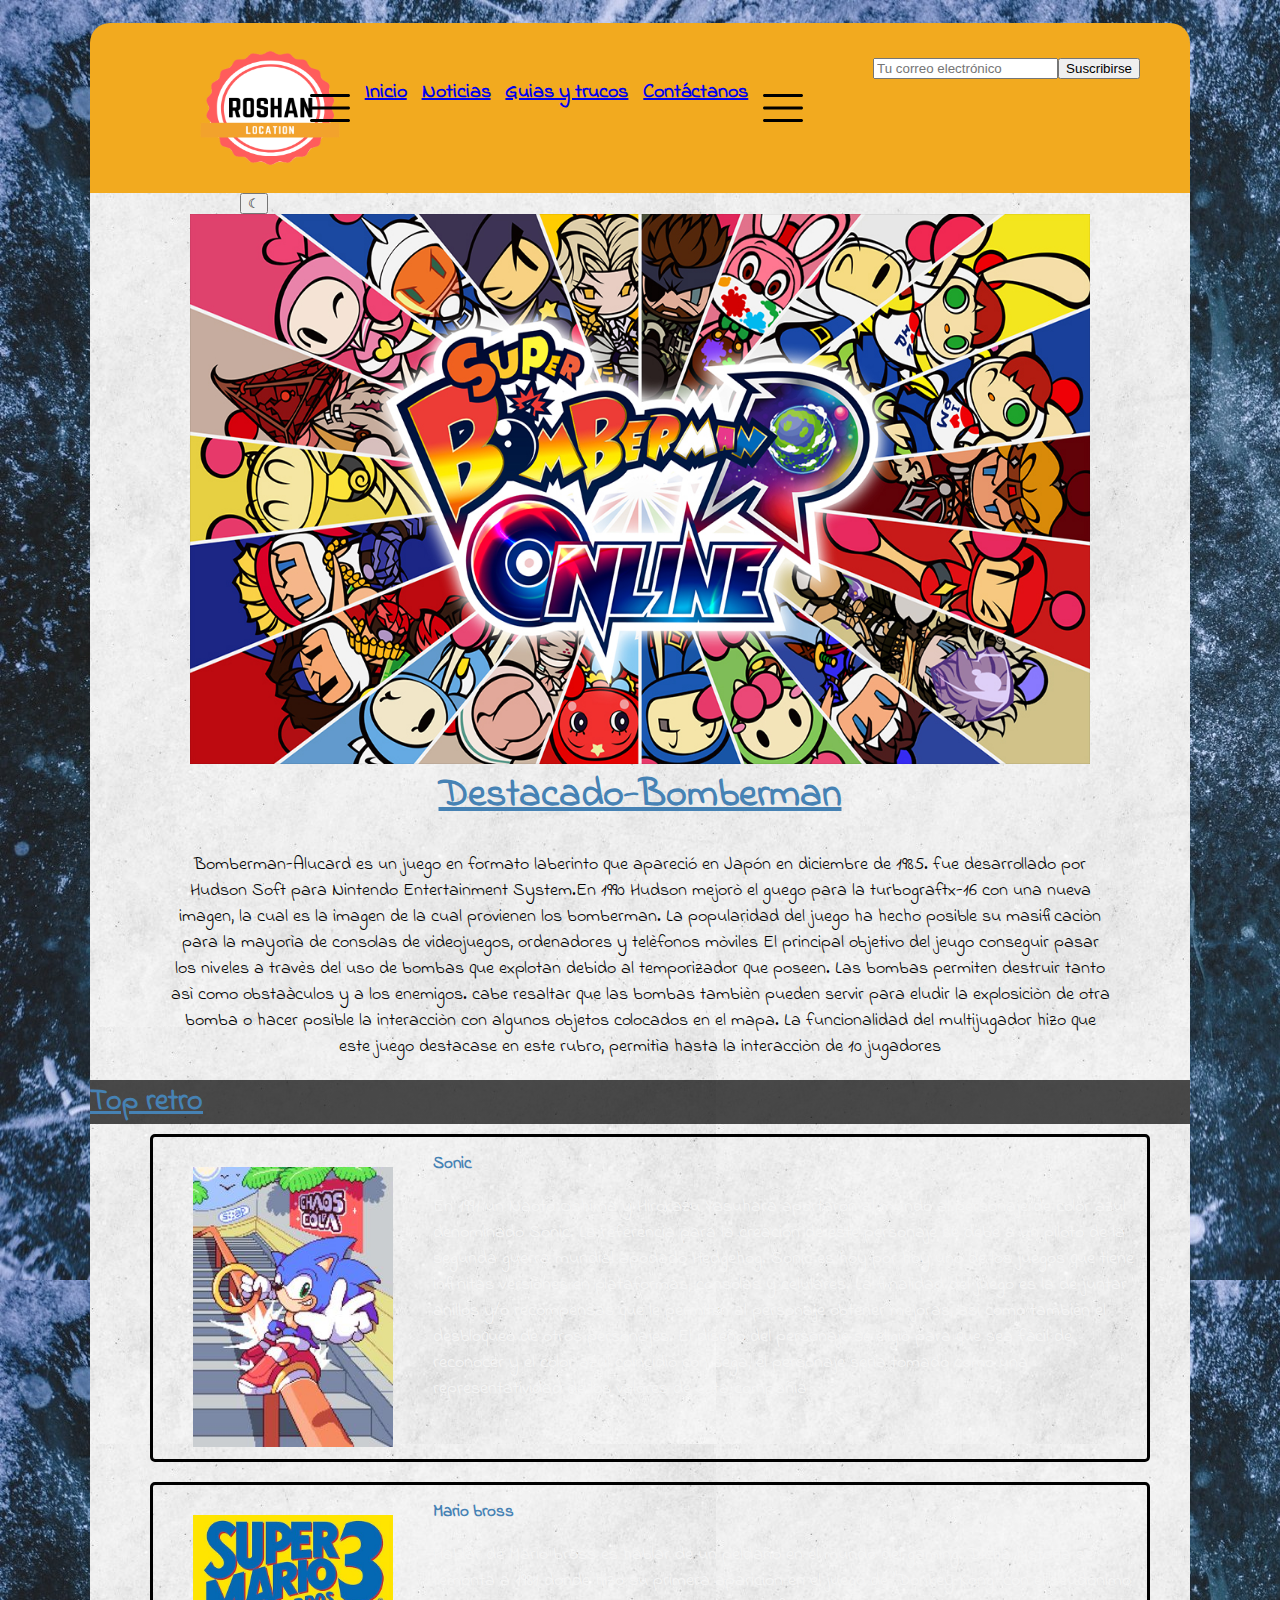
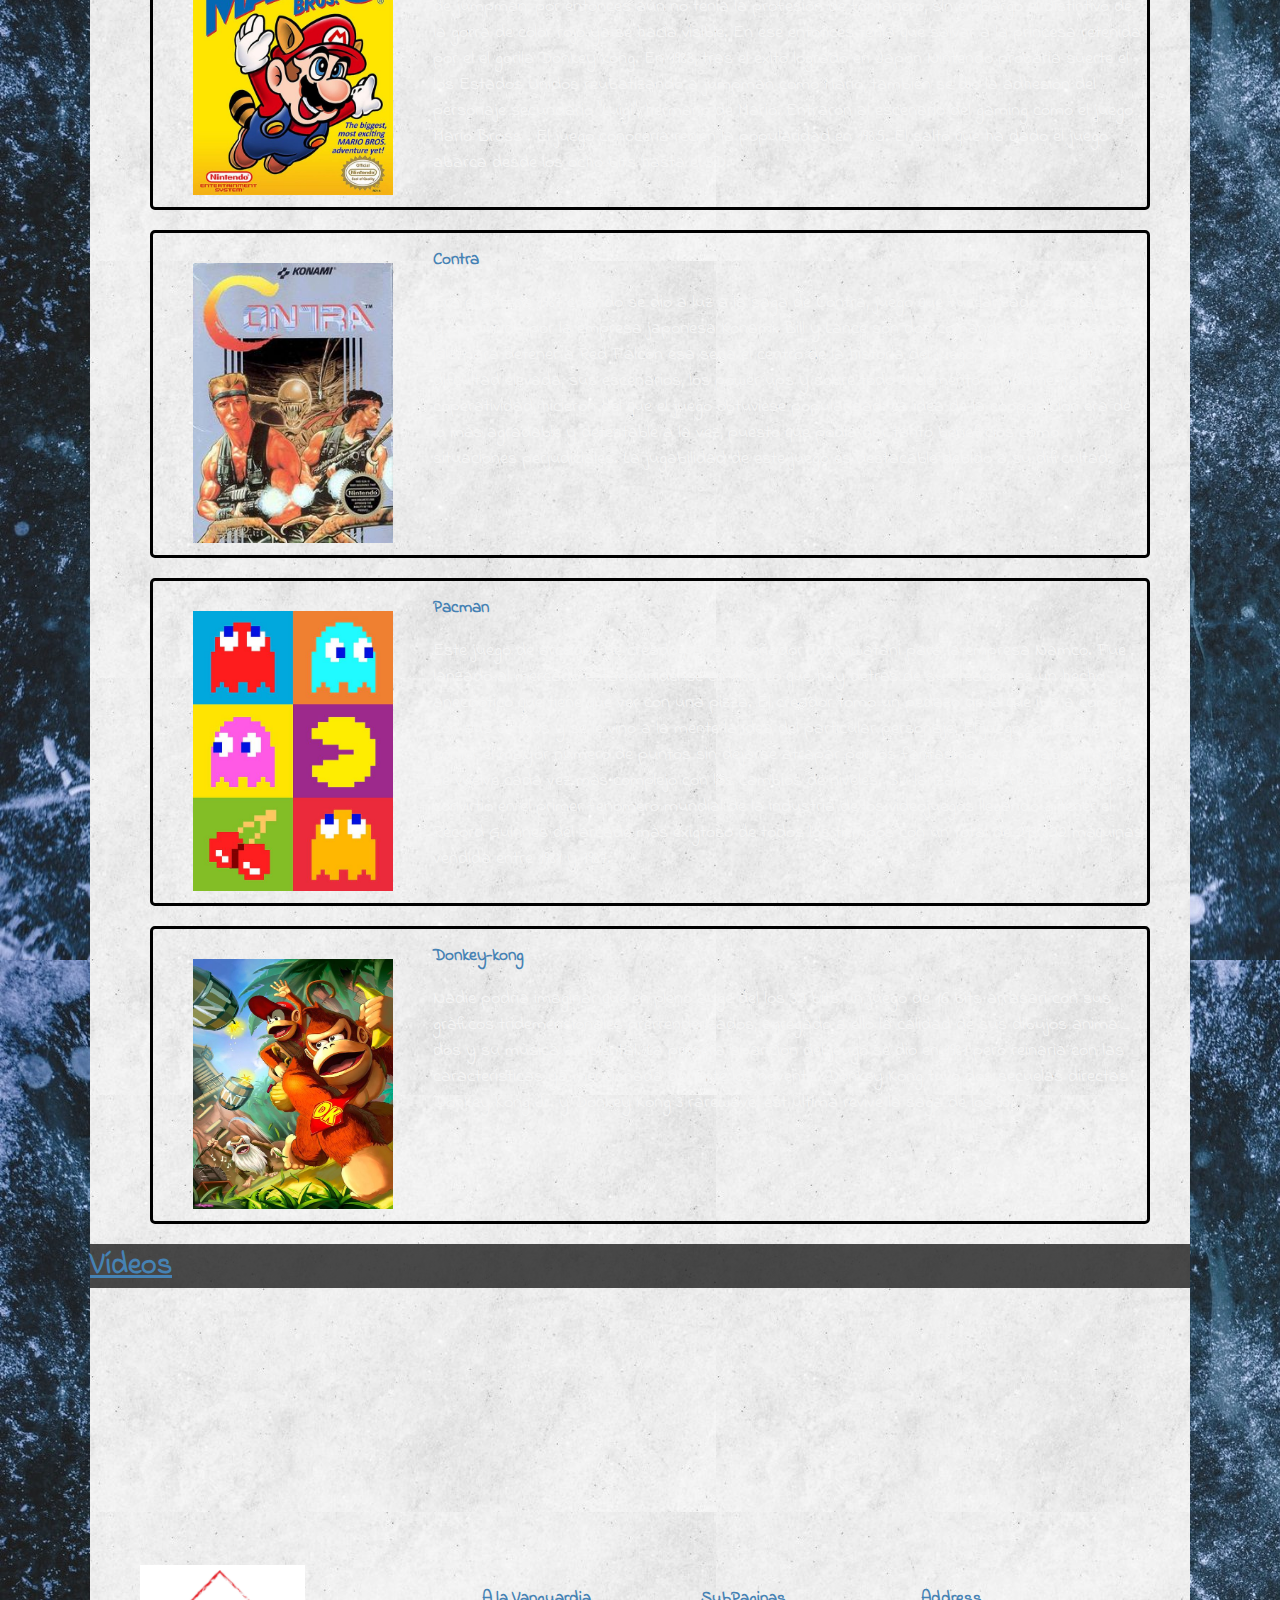
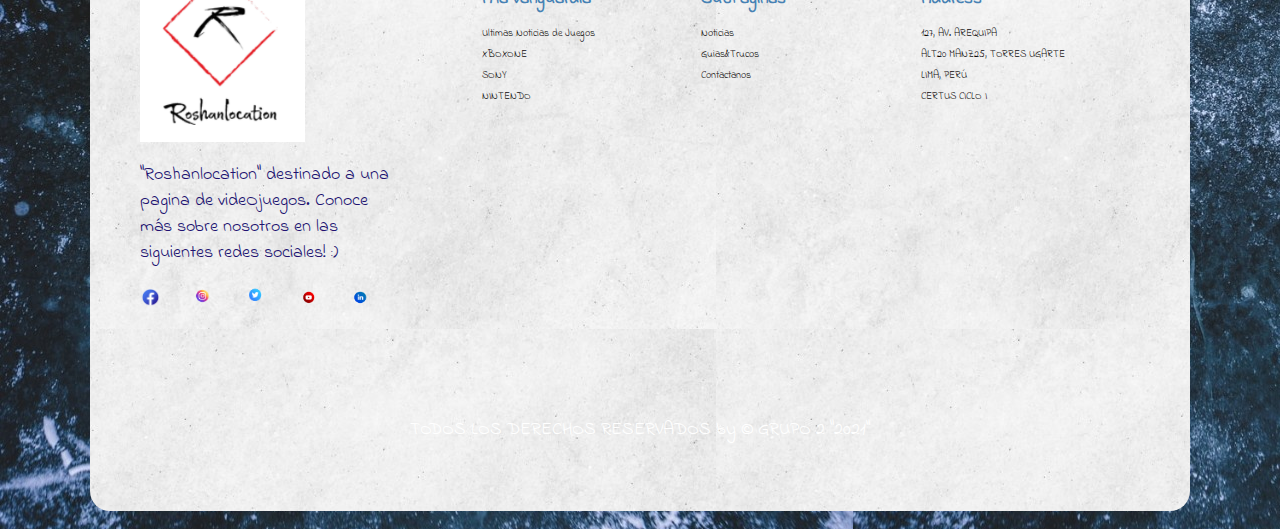
==== commit 72f8cab2: "Cambio de repositorio" ====
--- a/index.html
+++ b/index.html
@@ -46,7 +46,7 @@
             <section class="destacado">
                  <div><img   width="900" height="550" src="Imagen/destacado1.jpg" alt="bomberman"></div>
                 <h1 class="title">Destacado-Bomberman</h1>
-                <p>Bomberman es un juego en formato laberinto que apareció en Japón en diciembre de 1985. fue desarrollado
+                <p>Bomberman-Alucard es un juego en formato laberinto que apareció en Japón en diciembre de 1985. fue desarrollado
                     por Hudson Soft para Nintendo Entertainment System.En 1990  Hudson mejorò el guego para la turbograftx-16
                     con una nueva imagen, la cual es la imagen de la cual provienen los bomberman. La popularidad del juego 
                     ha hecho posible su masificaciòn para la mayorìa de consolas de videojuegos, ordenadores y telèfonos 
